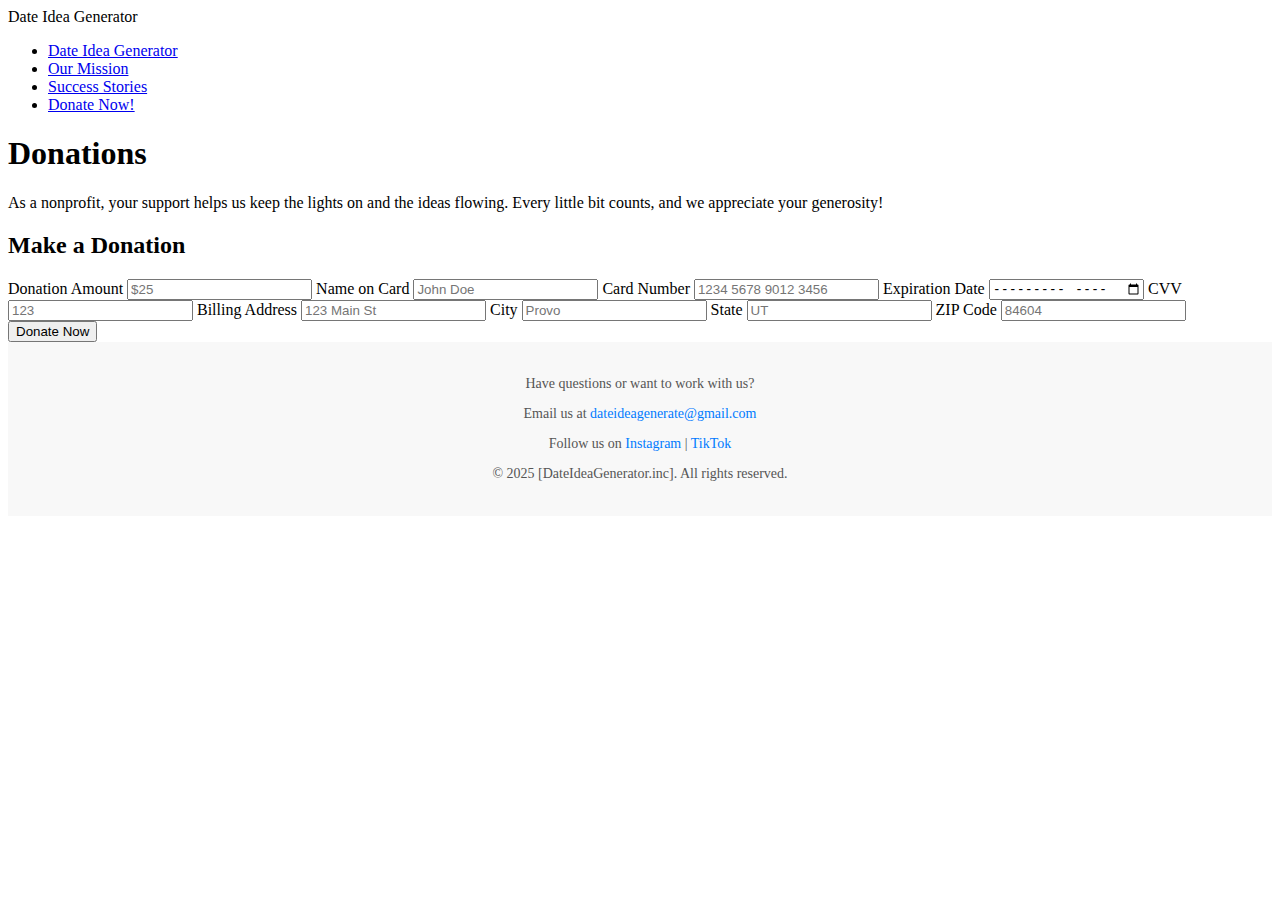
==== Donation.html @ 64aa996d "Add files via upload" ====
<!DOCTYPE html>
<html lang="en">
<head>
  <meta charset="UTF-8" />
  <meta name="viewport" content="width=device-width, initial-scale=1.0"/>
  <title>Donate Now!</title>
  <link rel="stylesheet" href="../Styles.css/styles.css" />
  <meta name="viewport" content="width=device-width, initial-scale=1.0">
</head>
<body>
    <div class="site-title">Date Idea Generator</div>
  <div class="container">
    <!-- Navigation -->
    <div class="nav-container">
      <ul class="nav-menu">
        <li><a href="FinalProject.html">Date Idea Generator</a></li>
        <li><a href="Mission.html">Our Mission</a></li>
        <li><a href="Help.html">Success Stories</a></li>
        <li><a href="Donation.html" class="active">Donate Now!</a></li>
        
      </ul>
    </div>

    <!-- Page Header -->
    <h1 class="Header1">Donations</h1>
    <p class="Paragraph">
      As a nonprofit, your support helps us keep the lights on and the ideas flowing. 
      Every little bit counts, and we appreciate your generosity!
    </p>

    <!-- Donation Form -->
    <form id="donationForm" class="your-form-class" onsubmit="handleSubmit(event)">
      <h2 class="Header2">Make a Donation</h2>

      <label class="bold" for="amount">Donation Amount</label>
      <input class="InputBox" type="number" id="amount" name="amount" placeholder="$25" min="1" required />

      <label class="bold" for="cardName">Name on Card</label>
      <input class="InputBox" type="text" id="cardName" name="cardName" placeholder="John Doe" required />

      <label class="bold" for="cardNumber">Card Number</label>
      <input class="InputBox" type="text" id="cardNumber" name="cardNumber" placeholder="1234 5678 9012 3456" required />

      <label class="bold" for="expDate">Expiration Date</label>
      <input class="InputBox" type="month" id="expDate" name="expDate" required />

      <label class="bold" for="cvv">CVV</label>
      <input class="InputBox" type="text" id="cvv" name="cvv" placeholder="123" maxlength="4" required />

      <label class="bold" for="address">Billing Address</label>
      <input class="InputBox" type="text" id="address" name="address" placeholder="123 Main St" required />

      <label class="bold" for="city">City</label>
      <input class="InputBox" type="text" id="city" name="city" placeholder="Provo" required />

      <label class="bold" for="state">State</label>
      <input class="InputBox" type="text" id="state" name="state" placeholder="UT" maxlength="2" required />

      <label class="bold" for="zip">ZIP Code</label>
      <input class="InputBox" type="text" id="zip" name="zip" placeholder="84604" required />

      <button class="your-button-class" type="submit">Donate Now</button>
    </form>

    <!-- Thank You Message -->
    <div id="thankYouMessage" class="your-thankyou-class" style="display: none;">
      <h2>Thank you for your donation!</h2>
      <p>You're making dating in Provo a little more fun ❤️</p>
    </div>
  </div>

  <!-- Script to handle form submission -->
  <script>
    function handleSubmit(event) {
      event.preventDefault(); // Prevents form from refreshing the page
      document.getElementById("donationForm").style.display = "none";
      document.getElementById("thankYouMessage").style.display = "block";
    }
  </script>

  <!-- Footer -->
  <footer style="background-color: #f8f8f8; padding: 20px; text-align: center; font-size: 14px; color: #555;">
    <p>Have questions or want to work with us?</p>
    <p>Email us at 
      <a href="mailto:dateideagenerate@gmail.com" style="color: #007BFF; text-decoration: none;">
        dateideagenerate@gmail.com
      </a>
    </p>
    <p>Follow us on 
      <a href="https://instagram.com/yourhandle" target="_blank" style="color: #007BFF; text-decoration: none;">Instagram</a> | 
      <a href="https://tiktok.com/@yourhandle" target="_blank" style="color: #007BFF; text-decoration: none;">TikTok</a>
    </p>
    <p>&copy; 2025 [DateIdeaGenerator.inc]. All rights reserved.</p>
  </footer>
</body>
</html>
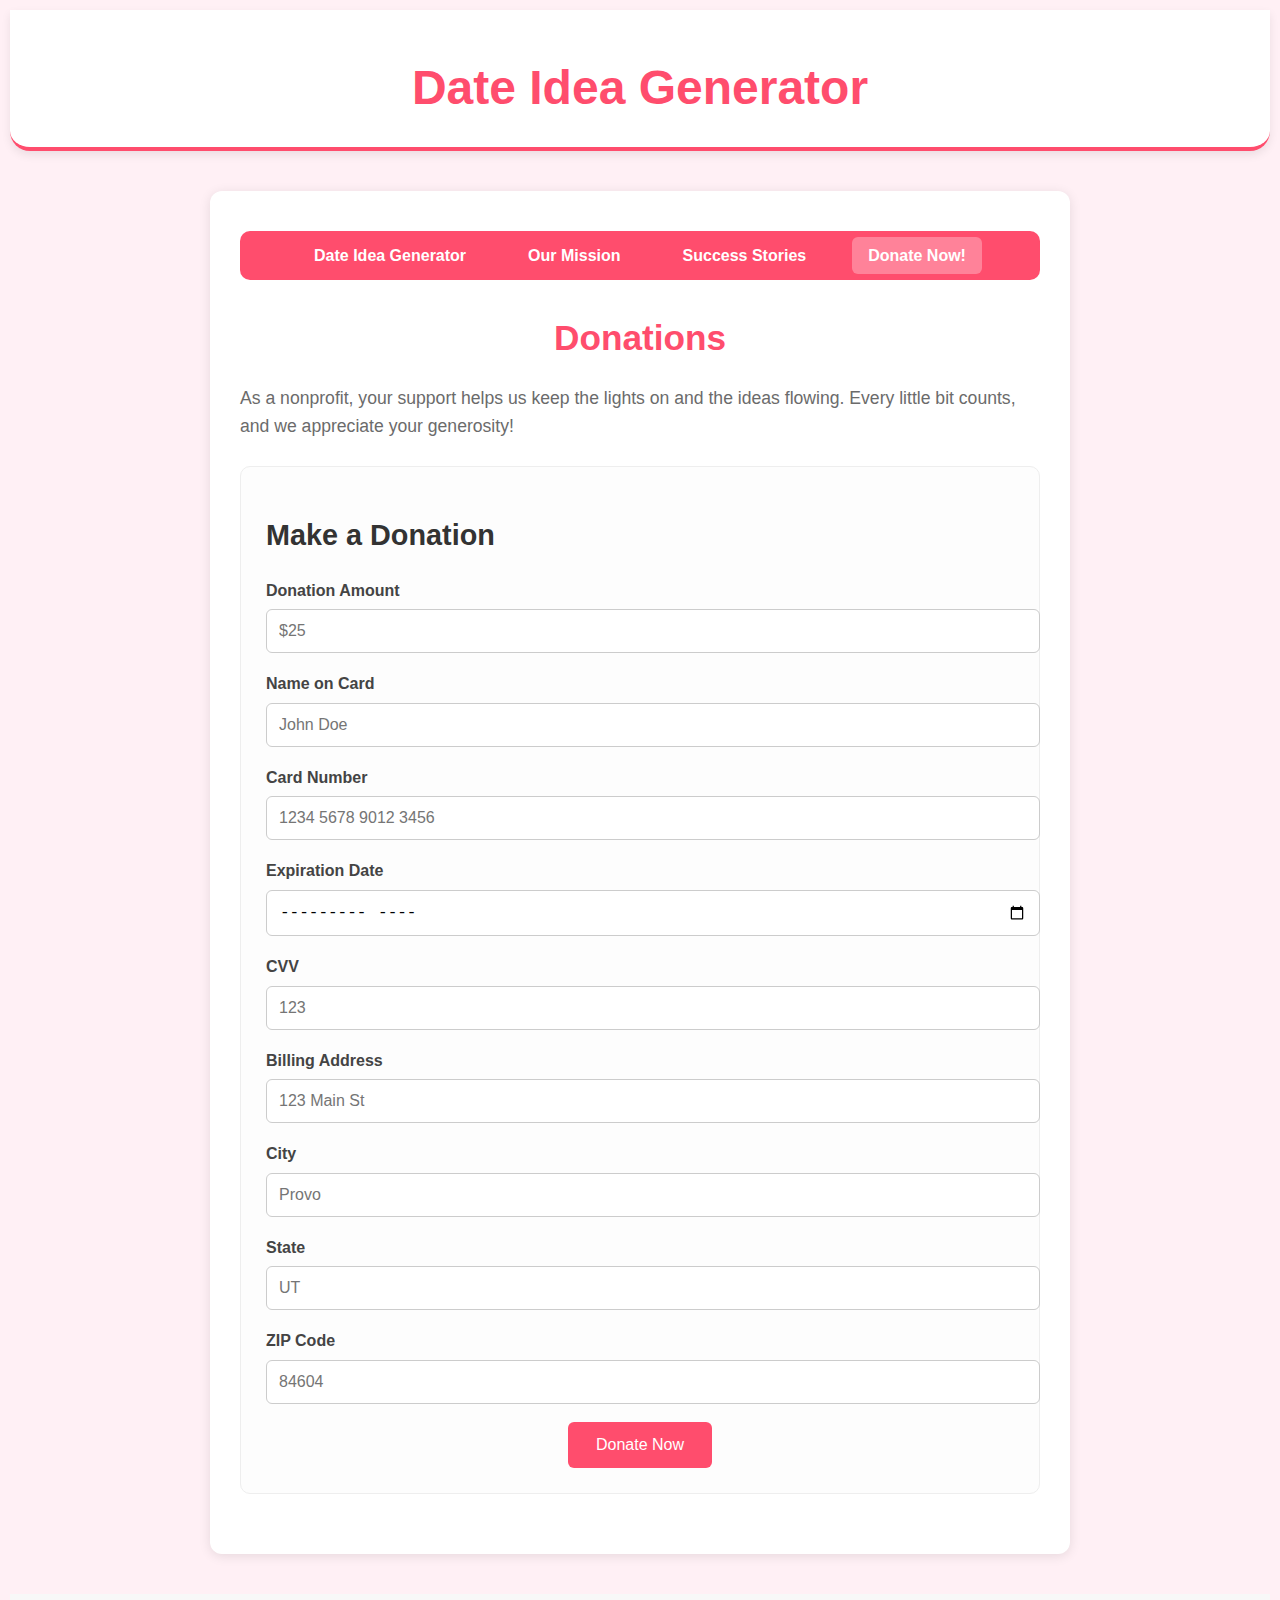
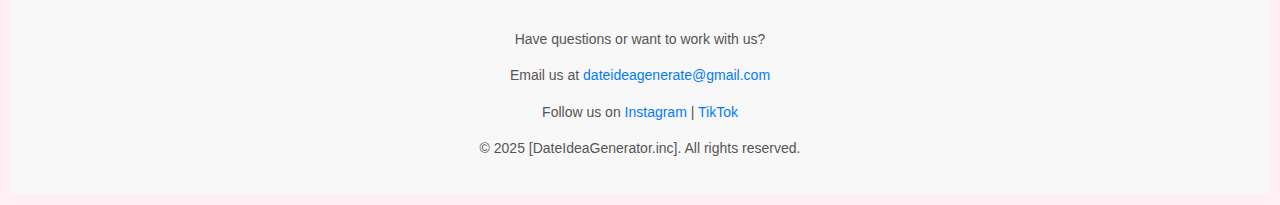
==== commit 82dff6ab: "Update Donation.html" ====
--- a/Donation.html
+++ b/Donation.html
@@ -4,7 +4,7 @@
   <meta charset="UTF-8" />
   <meta name="viewport" content="width=device-width, initial-scale=1.0"/>
   <title>Donate Now!</title>
-  <link rel="stylesheet" href="../Styles.css/styles.css" />
+  <link rel="stylesheet" href="../styles.css" />
   <meta name="viewport" content="width=device-width, initial-scale=1.0">
 </head>
 <body>
@@ -13,7 +13,7 @@
     <!-- Navigation -->
     <div class="nav-container">
       <ul class="nav-menu">
-        <li><a href="FinalProject.html">Date Idea Generator</a></li>
+        <li><a href="index.html">Date Idea Generator</a></li>
         <li><a href="Mission.html">Our Mission</a></li>
         <li><a href="Help.html">Success Stories</a></li>
         <li><a href="Donation.html" class="active">Donate Now!</a></li>
@@ -93,4 +93,4 @@
     <p>&copy; 2025 [DateIdeaGenerator.inc]. All rights reserved.</p>
   </footer>
 </body>
-</html>+</html>
--- a/styles.css
+++ b/styles.css
@@ -0,0 +1,417 @@
+/* Base styles */
+body {
+    font-family: 'Segoe UI', Tahoma, Geneva, Verdana, sans-serif;
+    line-height: 1.6;
+    margin: 10px;
+    padding: 0;
+    background-color: #fff0f5;
+    color: #333;
+  }
+  
+  /* Title Header Section */
+  .site-title {
+    background-color: #ffffff;
+    padding: 40px 20px 20px 20px;
+    text-align: center;
+    box-shadow: 0 4px 10px rgba(0, 0, 0, 0.08);
+    border-bottom: 4px solid #ff4d6d;
+    font-size: 3rem;
+    font-weight: bold;
+    color: #ff4d6d;
+    border-radius: 0 0 20px 20px;
+  }
+  
+  /* Container for content */
+  .container {
+    max-width: 800px;
+    margin: 40px auto;
+    background-color: #ffffff;
+    padding: 30px;
+    border-radius: 12px;
+    box-shadow: 0 2px 12px rgba(0, 0, 0, 0.1);
+  }
+  
+  /* Navigation styling */
+  .nav-container {
+    background-color: #ff4d6d;
+    padding: 12px 0;
+    margin-top: 10px;
+    margin-bottom: 30px;
+    border-radius: 10px;
+  }
+  
+  .nav-menu {
+    display: flex;
+    justify-content: center;
+    list-style-type: none;
+    margin: 0;
+    padding: 0;
+  }
+  
+  .nav-menu li {
+    margin: 0 15px;
+  }
+  
+  .nav-menu a {
+    color: white;
+    text-decoration: none;
+    font-weight: bold;
+    padding: 10px 16px;
+    border-radius: 6px;
+    transition: background-color 0.3s;
+  }
+  
+  .nav-menu a:hover {
+    background-color: rgba(255, 255, 255, 0.2);
+  }
+  
+  .nav-menu a.active {
+    background-color: rgba(255, 255, 255, 0.3);
+  }
+  
+  /* Headings */
+  .Header1{
+    color: #ff4d6d;
+    text-align: center;
+  }
+  
+  .Header1 {
+    font-size: 2.2rem;
+    margin-bottom: 15px;
+    color: #ff4d6d;
+    text-align: center;
+  }
+  
+  .Header2 {
+    font-size: 1.8rem;
+    margin: 20px 0;
+    text-align: left;
+    color: ;
+  }
+  
+  /* Paragraph styling */
+  .Paragraph {
+    font-size: 1.1rem;
+    color: #6b6b6b;
+    margin-bottom: 25px;
+  }
+  
+  /* Form styling */
+  form {
+    background-color: #fdfdfd;
+    padding: 25px;
+    border-radius: 10px;
+    border: 1px solid #eee;
+    margin-bottom: 30px;
+  }
+  
+  /* Labels */
+  label {
+    display: block;
+    margin-bottom: 6px;
+    font-weight: bold;
+    color: #444;
+  }
+  
+  /* Inputs */
+  .InputBox,
+  select {
+    width: 100%;
+    padding: 12px;
+    margin-bottom: 18px;
+    border: 1px solid #ccc;
+    border-radius: 6px;
+    font-size: 1rem;
+  }
+  
+  /* Buttons */
+  button {
+    background-color: #ff4d6d;
+    color: white;
+    border: none;
+    padding: 14px 28px;
+    font-size: 1rem;
+    border-radius: 6px;
+    cursor: pointer;
+    transition: background-color 0.3s;
+    display: block;
+    margin: 0 auto;
+  }
+  
+  button:hover {
+    background-color: #e63956;
+  }
+  
+  /* Output styling */
+  #output {
+    padding: 20px;
+    margin-top: 20px;
+    background-color: #ffe4ec;
+    border-radius: 8px;
+    font-weight: bold;
+    min-height: 60px;
+    text-align: center;
+    display: none;
+  }
+  
+  #output.active {
+    display: block;
+    animation: fadeIn 0.5s;
+  }
+  
+  @keyframes fadeIn {
+    from { opacity: 0; }
+    to { opacity: 1; }
+  }
+  
+  /* Mobile Responsiveness */
+  @media (max-width: 600px) {
+    .site-title {
+      font-size: 2rem;
+      padding: 30px 15px 15px;
+    }
+  
+    .Header1 {
+      font-size: 1.8rem;
+    }
+  
+    .container {
+      margin: 20px 10px;
+      padding: 20px;
+    }
+  }
+    /* FAQ Section Styling */
+.faq-container {
+    margin-top: 20px;
+    display: grid;
+    gap: 15px;
+  }
+  
+  .faq-item {
+    border: 1px solid #ffe4ec;
+    border-radius: 8px;
+    overflow: hidden;
+    box-shadow: 0 1px 3px rgba(0, 0, 0, 0.1);
+    transition: all 0.3s ease;
+  }
+  
+  .faq-item:hover {
+    box-shadow: 0 3px 6px rgba(0, 0, 0, 0.15);
+  }
+  
+  .faq-question {
+    width: 100%;
+    display: flex;
+    justify-content: space-between;
+    align-items: center;
+    padding: 15px;
+    background-color: #ffffff;
+    border: none;
+    text-align: left;
+    font-size: 1.1rem;
+    font-weight: 600;
+    color: #333;
+    cursor: pointer;
+    transition: background-color 0.3s;
+  }
+  
+  .faq-question:hover {
+    background-color: #fff5f8;
+  }
+  
+  .faq-answer {
+    max-height: 0;
+    overflow: hidden;
+    transition: max-height 0.3s ease-out;
+    background-color: #fffafc;
+    border-top: 0 solid #ffe4ec;
+  }
+  
+  .faq-answer p {
+    padding: 15px;
+    margin: 0;
+    color: #6b6b6b;
+  }
+  
+  .faq-item.active .faq-question {
+    background-color: #fff0f5;
+    color: #ff4d6d;
+  }
+  
+  .faq-item.active .faq-answer {
+    max-height: 300px;
+    border-top: 1px solid #ffe4ec;
+  }
+  
+  .icon {
+    width: 20px;
+    height: 20px;
+    position: relative;
+    flex-shrink: 0;
+  }
+  
+  .icon::before,
+  .icon::after {
+    content: '';
+    position: absolute;
+    background-color: #ff4d6d;
+    transition: transform 0.3s ease;
+  }
+  
+  .icon::before {
+    width: 2px;
+    height: 16px;
+    top: 2px;
+    left: 9px;
+  }
+  
+  .icon::after {
+    width: 16px;
+    height: 2px;
+    top: 9px;
+    left: 2px;
+  }
+  
+  .faq-item.active .icon::before {
+    transform: rotate(90deg);
+  }
+  
+  /* Make FAQs responsive */
+  
+
+  .picture{
+    width: 50%;
+    height: auto;
+    border-radius: 10px;
+    margin-bottom: 30px;
+    box-shadow: 0 2px 12px rgba(0, 0, 0, 0.1);
+  }
+
+  
+  .tableau-responsive-container {
+    position: relative;
+    width: 100%;
+    max-width: 1200px; /* Maximum width of the container */
+    margin: 20px auto;
+    height: auto;
+    min-height: 1000px;
+    overflow: hidden; /* Changed from visible to hidden */
+    background-color: white;
+}
+
+.tableauPlaceholder {
+    width: 100% !important;
+    height: auto !important;
+    min-height: 1000px;
+}
+
+/* Making sure the Tableau viz is responsive */
+.tableauViz {
+    width: 100% !important;
+    height: 1000px !important; /* Fixed height instead of 100% */
+    display: block !important; /* Ensures proper rendering */
+}
+
+/* Add media queries for different screen sizes */
+@media (max-width: 768px) {
+    .tableau-responsive-container {
+        min-height: 1000px;
+    }
+}
+
+@media (max-width: 480px) {
+    .tableau-responsive-container {
+        min-height: 1000px;
+    }
+}
+
+.video-container {
+    position: relative;
+    width: 100%;
+    max-width: 800px; /* Adjust maximum width as needed */
+    margin: 20px auto;
+    padding-bottom: 56.25%; /* 16:9 aspect ratio */
+    height: 0;
+    overflow: hidden;
+}
+
+.video-container iframe {
+    position: absolute;
+    top: 0;
+    left: 0;
+    width: 100%;
+    height: 100%;
+    border: 0;
+}
+
+/* Resume Styles */
+.resume-container {
+    max-width: 800px;
+    margin: 0 auto;
+    padding: 20px;
+    font-family: Arial, sans-serif;
+    line-height: 1.5;
+}
+
+.resume-header {
+    text-align: center;
+    margin-bottom: 20px;
+}
+
+.resume-header h3 {
+    margin-bottom: 5px;
+    font-size: 24px;
+    color: #333;
+}
+
+.resume-section {
+    margin-bottom: 25px;
+}
+
+.resume-section h4 {
+    color: #007BFF;
+    border-bottom: 1px solid #ddd;
+    padding-bottom: 5px;
+    margin-bottom: 10px;
+}
+
+.resume-item {
+    margin-bottom: 15px;
+}
+
+.resume-item p {
+    margin: 3px 0;
+}
+
+.resume-item ul {
+    margin-top: 5px;
+}
+
+.resume-item li {
+    margin-bottom: 3px;
+}
+
+.skills-list {
+    display: flex;
+    flex-wrap: wrap;
+    gap: 10px;
+    list-style-type: none;
+    padding-left: 0;
+}
+
+.skills-list li {
+    background-color: #f0f0f0;
+    padding: 5px 10px;
+    border-radius: 5px;
+    font-size: 14px;
+}
+
+@media (max-width: 600px) {
+    .resume-container {
+        padding: 10px;
+    }
+    
+    .skills-list {
+        flex-direction: column;
+    }
+}
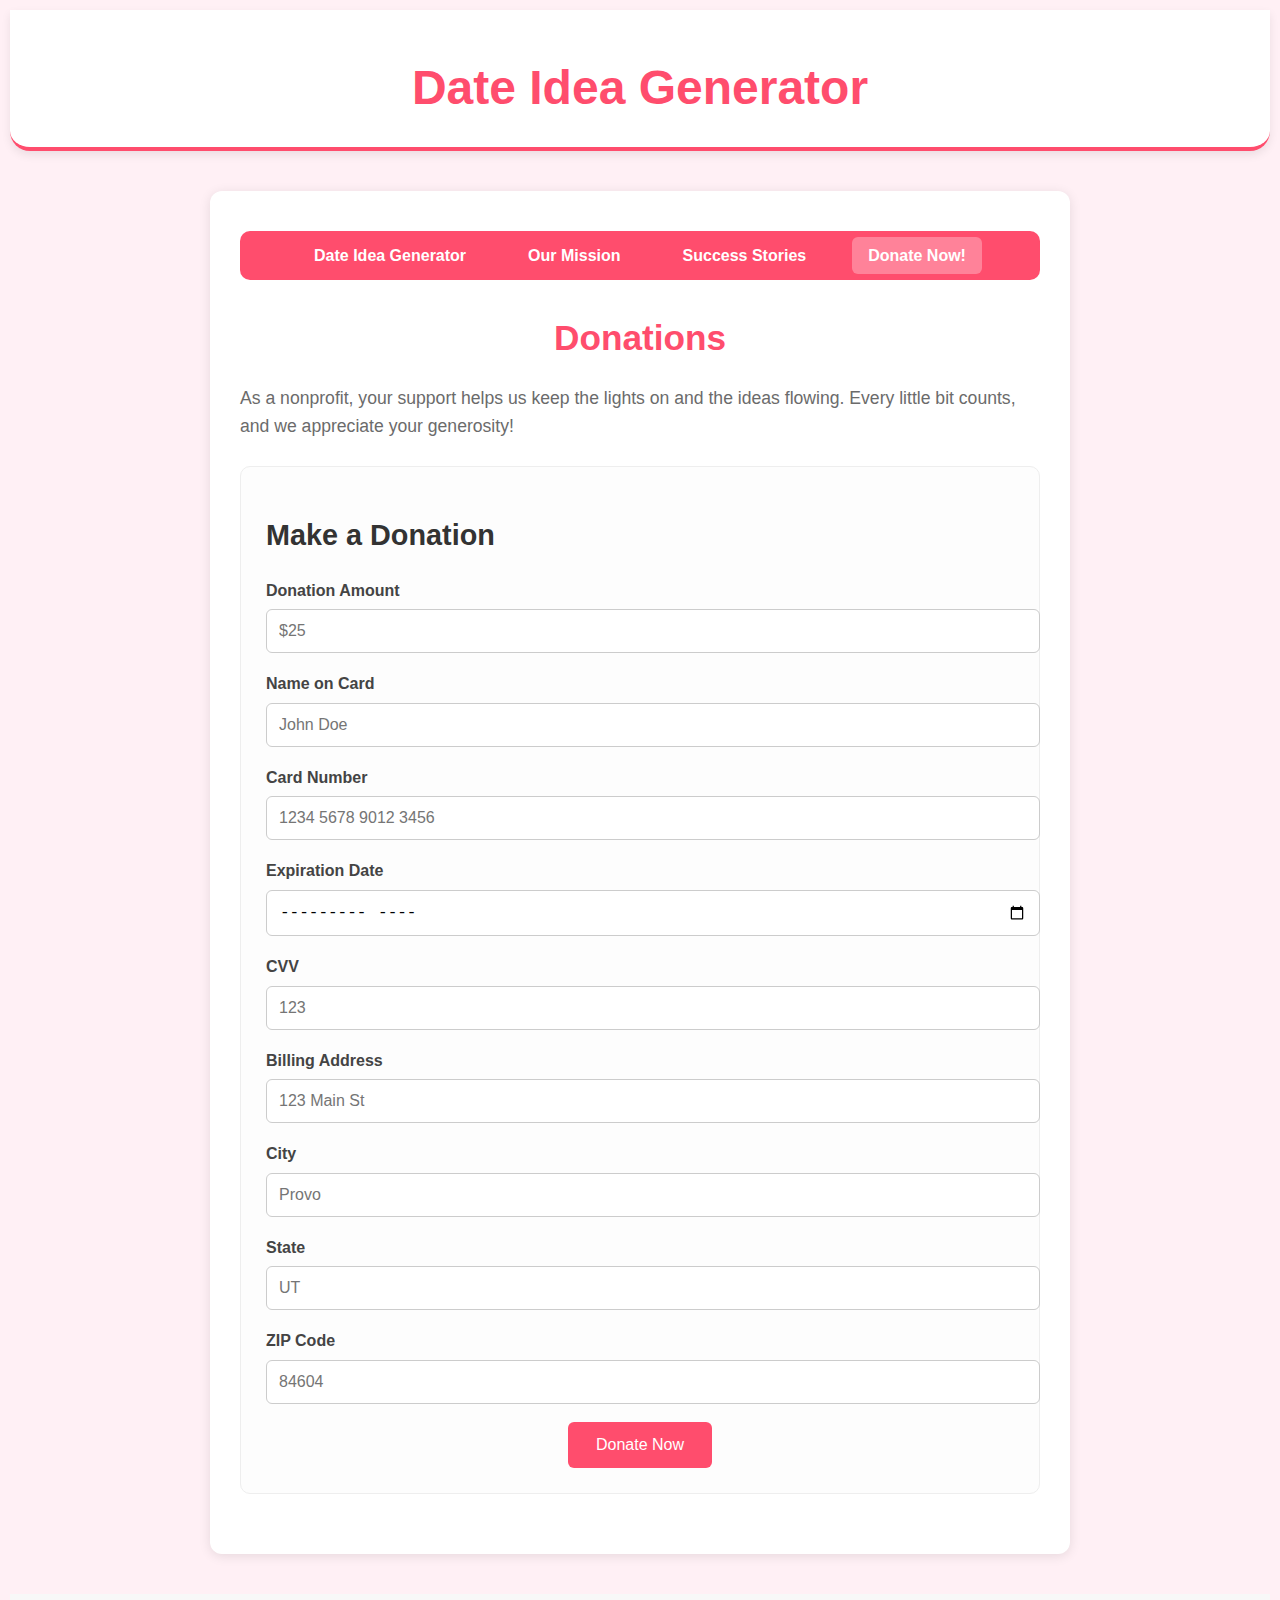
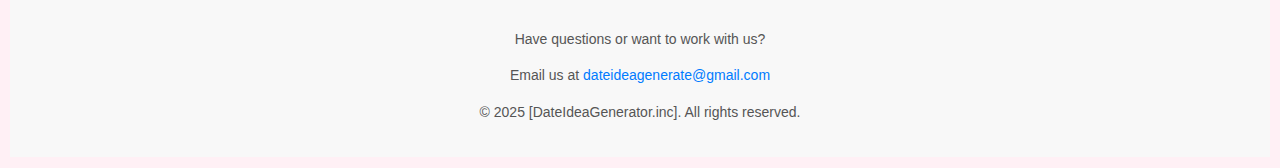
==== commit ccf8766f: "Update Donation.html" ====
--- a/Donation.html
+++ b/Donation.html
@@ -4,7 +4,7 @@
   <meta charset="UTF-8" />
   <meta name="viewport" content="width=device-width, initial-scale=1.0"/>
   <title>Donate Now!</title>
-  <link rel="stylesheet" href="../styles.css" />
+  <link rel="stylesheet" href="Styles.css/styles.css" />
   <meta name="viewport" content="width=device-width, initial-scale=1.0">
 </head>
 <body>
@@ -86,10 +86,7 @@
         dateideagenerate@gmail.com
       </a>
     </p>
-    <p>Follow us on 
-      <a href="https://instagram.com/yourhandle" target="_blank" style="color: #007BFF; text-decoration: none;">Instagram</a> | 
-      <a href="https://tiktok.com/@yourhandle" target="_blank" style="color: #007BFF; text-decoration: none;">TikTok</a>
-    </p>
+    
     <p>&copy; 2025 [DateIdeaGenerator.inc]. All rights reserved.</p>
   </footer>
 </body>
--- a/Styles.css/styles.css
+++ b/Styles.css/styles.css
@@ -0,0 +1,417 @@
+/* Base styles */
+body {
+    font-family: 'Segoe UI', Tahoma, Geneva, Verdana, sans-serif;
+    line-height: 1.6;
+    margin: 10px;
+    padding: 0;
+    background-color: #fff0f5;
+    color: #333;
+  }
+  
+  /* Title Header Section */
+  .site-title {
+    background-color: #ffffff;
+    padding: 40px 20px 20px 20px;
+    text-align: center;
+    box-shadow: 0 4px 10px rgba(0, 0, 0, 0.08);
+    border-bottom: 4px solid #ff4d6d;
+    font-size: 3rem;
+    font-weight: bold;
+    color: #ff4d6d;
+    border-radius: 0 0 20px 20px;
+  }
+  
+  /* Container for content */
+  .container {
+    max-width: 800px;
+    margin: 40px auto;
+    background-color: #ffffff;
+    padding: 30px;
+    border-radius: 12px;
+    box-shadow: 0 2px 12px rgba(0, 0, 0, 0.1);
+  }
+  
+  /* Navigation styling */
+  .nav-container {
+    background-color: #ff4d6d;
+    padding: 12px 0;
+    margin-top: 10px;
+    margin-bottom: 30px;
+    border-radius: 10px;
+  }
+  
+  .nav-menu {
+    display: flex;
+    justify-content: center;
+    list-style-type: none;
+    margin: 0;
+    padding: 0;
+  }
+  
+  .nav-menu li {
+    margin: 0 15px;
+  }
+  
+  .nav-menu a {
+    color: white;
+    text-decoration: none;
+    font-weight: bold;
+    padding: 10px 16px;
+    border-radius: 6px;
+    transition: background-color 0.3s;
+  }
+  
+  .nav-menu a:hover {
+    background-color: rgba(255, 255, 255, 0.2);
+  }
+  
+  .nav-menu a.active {
+    background-color: rgba(255, 255, 255, 0.3);
+  }
+  
+  /* Headings */
+  .Header1{
+    color: #ff4d6d;
+    text-align: center;
+  }
+  
+  .Header1 {
+    font-size: 2.2rem;
+    margin-bottom: 15px;
+    color: #ff4d6d;
+    text-align: center;
+  }
+  
+  .Header2 {
+    font-size: 1.8rem;
+    margin: 20px 0;
+    text-align: left;
+    color: ;
+  }
+  
+  /* Paragraph styling */
+  .Paragraph {
+    font-size: 1.1rem;
+    color: #6b6b6b;
+    margin-bottom: 25px;
+  }
+  
+  /* Form styling */
+  form {
+    background-color: #fdfdfd;
+    padding: 25px;
+    border-radius: 10px;
+    border: 1px solid #eee;
+    margin-bottom: 30px;
+  }
+  
+  /* Labels */
+  label {
+    display: block;
+    margin-bottom: 6px;
+    font-weight: bold;
+    color: #444;
+  }
+  
+  /* Inputs */
+  .InputBox,
+  select {
+    width: 100%;
+    padding: 12px;
+    margin-bottom: 18px;
+    border: 1px solid #ccc;
+    border-radius: 6px;
+    font-size: 1rem;
+  }
+  
+  /* Buttons */
+  button {
+    background-color: #ff4d6d;
+    color: white;
+    border: none;
+    padding: 14px 28px;
+    font-size: 1rem;
+    border-radius: 6px;
+    cursor: pointer;
+    transition: background-color 0.3s;
+    display: block;
+    margin: 0 auto;
+  }
+  
+  button:hover {
+    background-color: #e63956;
+  }
+  
+  /* Output styling */
+  #output {
+    padding: 20px;
+    margin-top: 20px;
+    background-color: #ffe4ec;
+    border-radius: 8px;
+    font-weight: bold;
+    min-height: 60px;
+    text-align: center;
+    display: none;
+  }
+  
+  #output.active {
+    display: block;
+    animation: fadeIn 0.5s;
+  }
+  
+  @keyframes fadeIn {
+    from { opacity: 0; }
+    to { opacity: 1; }
+  }
+  
+  /* Mobile Responsiveness */
+  @media (max-width: 600px) {
+    .site-title {
+      font-size: 2rem;
+      padding: 30px 15px 15px;
+    }
+  
+    .Header1 {
+      font-size: 1.8rem;
+    }
+  
+    .container {
+      margin: 20px 10px;
+      padding: 20px;
+    }
+  }
+    /* FAQ Section Styling */
+.faq-container {
+    margin-top: 20px;
+    display: grid;
+    gap: 15px;
+  }
+  
+  .faq-item {
+    border: 1px solid #ffe4ec;
+    border-radius: 8px;
+    overflow: hidden;
+    box-shadow: 0 1px 3px rgba(0, 0, 0, 0.1);
+    transition: all 0.3s ease;
+  }
+  
+  .faq-item:hover {
+    box-shadow: 0 3px 6px rgba(0, 0, 0, 0.15);
+  }
+  
+  .faq-question {
+    width: 100%;
+    display: flex;
+    justify-content: space-between;
+    align-items: center;
+    padding: 15px;
+    background-color: #ffffff;
+    border: none;
+    text-align: left;
+    font-size: 1.1rem;
+    font-weight: 600;
+    color: #333;
+    cursor: pointer;
+    transition: background-color 0.3s;
+  }
+  
+  .faq-question:hover {
+    background-color: #fff5f8;
+  }
+  
+  .faq-answer {
+    max-height: 0;
+    overflow: hidden;
+    transition: max-height 0.3s ease-out;
+    background-color: #fffafc;
+    border-top: 0 solid #ffe4ec;
+  }
+  
+  .faq-answer p {
+    padding: 15px;
+    margin: 0;
+    color: #6b6b6b;
+  }
+  
+  .faq-item.active .faq-question {
+    background-color: #fff0f5;
+    color: #ff4d6d;
+  }
+  
+  .faq-item.active .faq-answer {
+    max-height: 300px;
+    border-top: 1px solid #ffe4ec;
+  }
+  
+  .icon {
+    width: 20px;
+    height: 20px;
+    position: relative;
+    flex-shrink: 0;
+  }
+  
+  .icon::before,
+  .icon::after {
+    content: '';
+    position: absolute;
+    background-color: #ff4d6d;
+    transition: transform 0.3s ease;
+  }
+  
+  .icon::before {
+    width: 2px;
+    height: 16px;
+    top: 2px;
+    left: 9px;
+  }
+  
+  .icon::after {
+    width: 16px;
+    height: 2px;
+    top: 9px;
+    left: 2px;
+  }
+  
+  .faq-item.active .icon::before {
+    transform: rotate(90deg);
+  }
+  
+  /* Make FAQs responsive */
+  
+
+  .picture{
+    width: 50%;
+    height: auto;
+    border-radius: 10px;
+    margin-bottom: 30px;
+    box-shadow: 0 2px 12px rgba(0, 0, 0, 0.1);
+  }
+
+  
+  .tableau-responsive-container {
+    position: relative;
+    width: 100%;
+    max-width: 1200px; /* Maximum width of the container */
+    margin: 20px auto;
+    height: auto;
+    min-height: 1000px;
+    overflow: hidden; /* Changed from visible to hidden */
+    background-color: white;
+}
+
+.tableauPlaceholder {
+    width: 100% !important;
+    height: auto !important;
+    min-height: 1000px;
+}
+
+/* Making sure the Tableau viz is responsive */
+.tableauViz {
+    width: 100% !important;
+    height: 1000px !important; /* Fixed height instead of 100% */
+    display: block !important; /* Ensures proper rendering */
+}
+
+/* Add media queries for different screen sizes */
+@media (max-width: 768px) {
+    .tableau-responsive-container {
+        min-height: 1000px;
+    }
+}
+
+@media (max-width: 480px) {
+    .tableau-responsive-container {
+        min-height: 1000px;
+    }
+}
+
+.video-container {
+    position: relative;
+    width: 100%;
+    max-width: 800px; /* Adjust maximum width as needed */
+    margin: 20px auto;
+    padding-bottom: 56.25%; /* 16:9 aspect ratio */
+    height: 0;
+    overflow: hidden;
+}
+
+.video-container iframe {
+    position: absolute;
+    top: 0;
+    left: 0;
+    width: 100%;
+    height: 100%;
+    border: 0;
+}
+
+/* Resume Styles */
+.resume-container {
+    max-width: 800px;
+    margin: 0 auto;
+    padding: 20px;
+    font-family: Arial, sans-serif;
+    line-height: 1.5;
+}
+
+.resume-header {
+    text-align: center;
+    margin-bottom: 20px;
+}
+
+.resume-header h3 {
+    margin-bottom: 5px;
+    font-size: 24px;
+    color: #333;
+}
+
+.resume-section {
+    margin-bottom: 25px;
+}
+
+.resume-section h4 {
+    color: #007BFF;
+    border-bottom: 1px solid #ddd;
+    padding-bottom: 5px;
+    margin-bottom: 10px;
+}
+
+.resume-item {
+    margin-bottom: 15px;
+}
+
+.resume-item p {
+    margin: 3px 0;
+}
+
+.resume-item ul {
+    margin-top: 5px;
+}
+
+.resume-item li {
+    margin-bottom: 3px;
+}
+
+.skills-list {
+    display: flex;
+    flex-wrap: wrap;
+    gap: 10px;
+    list-style-type: none;
+    padding-left: 0;
+}
+
+.skills-list li {
+    background-color: #f0f0f0;
+    padding: 5px 10px;
+    border-radius: 5px;
+    font-size: 14px;
+}
+
+@media (max-width: 600px) {
+    .resume-container {
+        padding: 10px;
+    }
+    
+    .skills-list {
+        flex-direction: column;
+    }
+}
